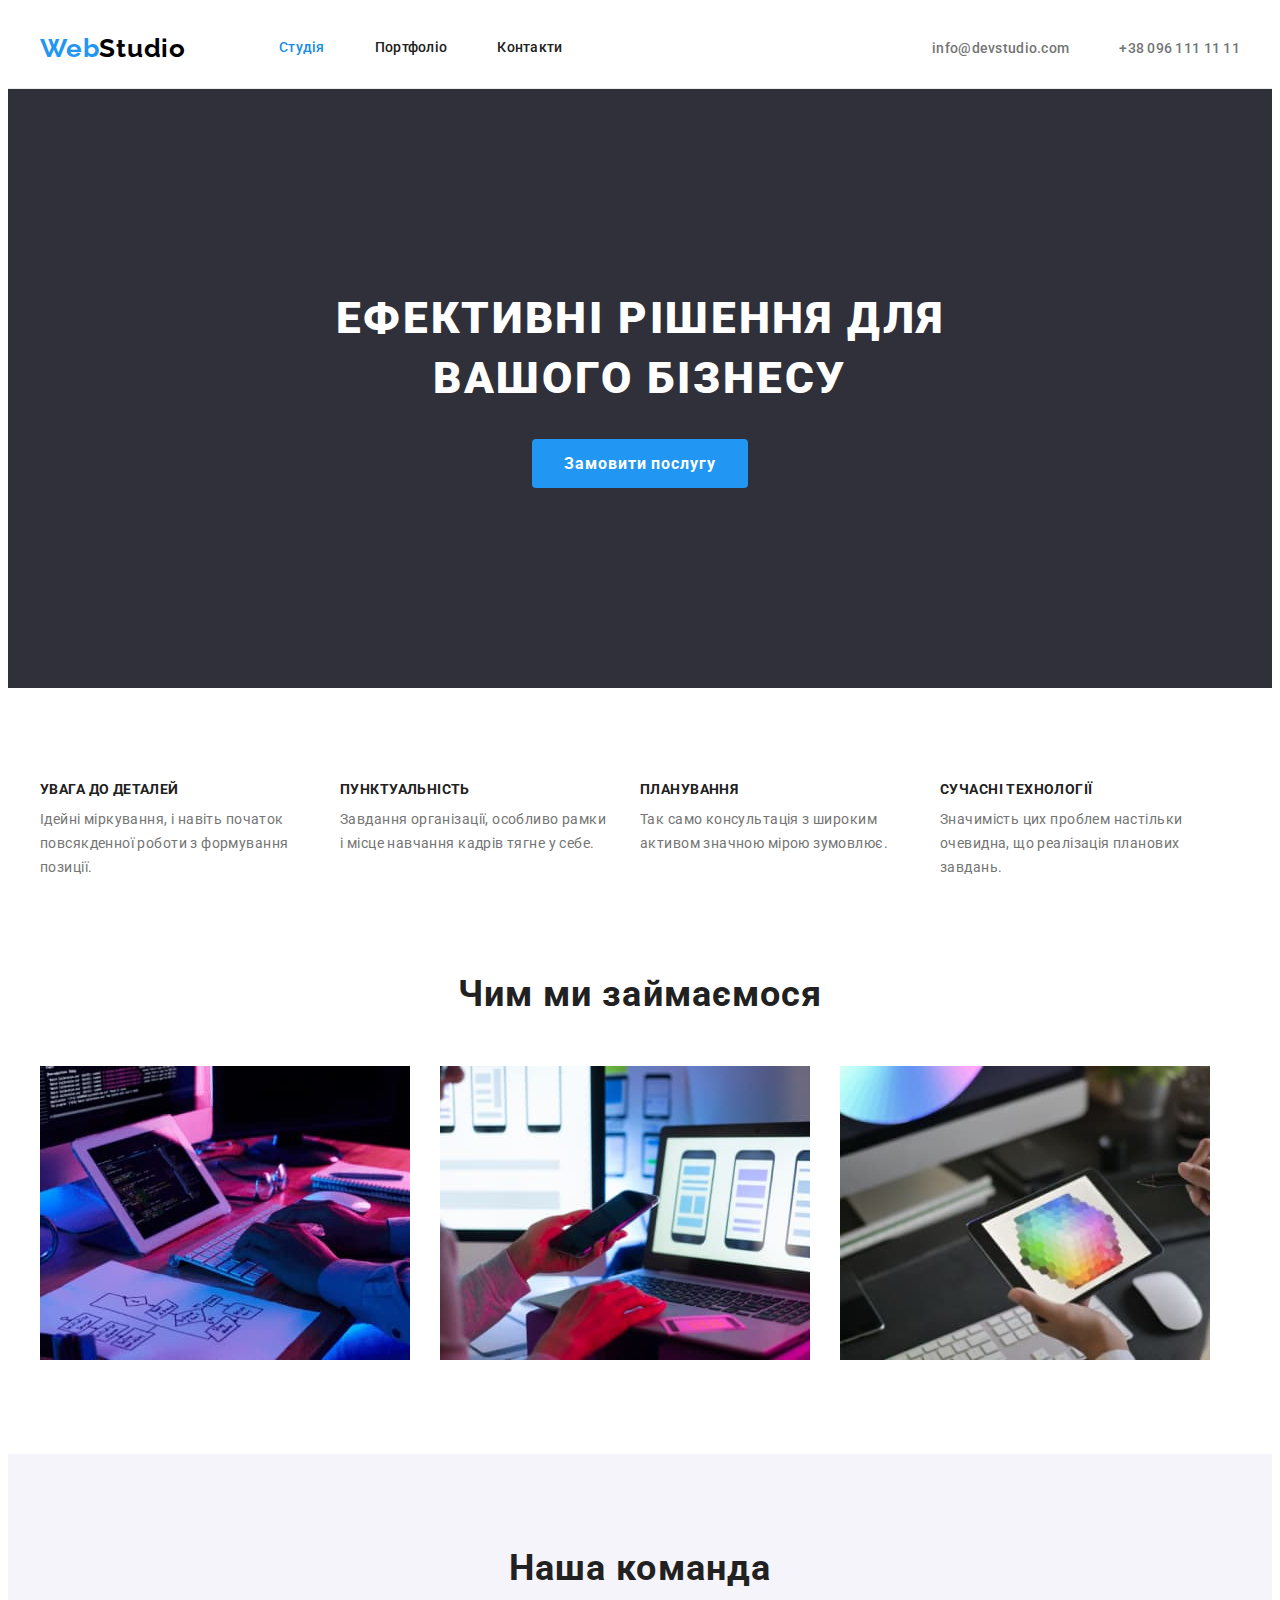
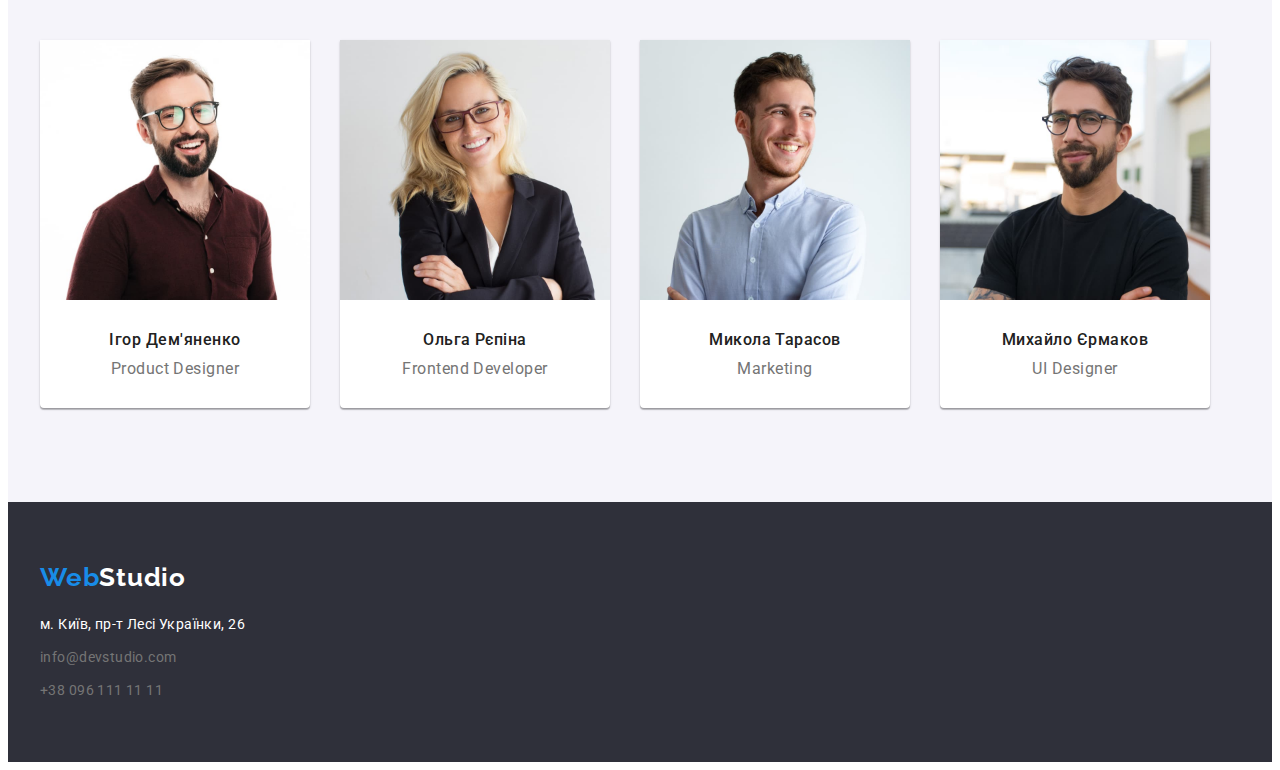
==== index.html @ 497a7726 "ADD HW3" ====
<!DOCTYPE html>
<html lang="uk">
  <head>
    <meta charset="UTF-8" />
    <meta http-equiv="X-UA-Compatible" content="IE=edge" />
    <meta name="viewport" content="width=device-width, initial-scale=1.0" />
    <title>Document</title>
    <link rel="preconnect" href="https://fonts.googleapis.com" />
    <link rel="preconnect" href="https://fonts.gstatic.com" crossorigin />
    <link
      href="https://fonts.googleapis.com/css2?family=Raleway:wght@700&family=Roboto:wght@400;500;700;900&display=swap"
      rel="stylesheet"
    />
    <link
      rel="stylesheet"
      href="https://cdnjs.cloudflare.com/ajax/libs/modern-normalize/1.1.0/modern-normalize.min.css"
      integrity="sha512-wpPYUAdjBVSE4KJnH1VR1HeZfpl1ub8YT/NKx4PuQ5NmX2tKuGu6U/JRp5y+Y8XG2tV+wKQpNHVUX03MfMFn9Q=="
      crossorigin="anonymous"
      referrerpolicy="no-referrer"
    />
    <link rel="stylesheet" href="./css/styles.css" />
  </head>
  <body>
    <header class="header">
      <div class="container header-body">
        <a href="./index.html" class="logo"><span class="logo-accent">Web</span>Studio</a>
        <nav>
          <ul class="nav">
            <li class="item"><a href="./index.html" class="nav-link current-page">Студія</a></li>
            <li class="item"><a href="./portfolio.html" class="nav-link">Портфоліо</a></li>
            <li class="item"><a href="" class="nav-link link-normalize">Контакти</a></li>
          </ul>
        </nav>
        <ul class="contact">
          <li class="item">
            <a href="mailto:info@devstudio.com" class="contact-link">info@devstudio.com</a>
          </li>
          <li class="item">
            <a href="tel:+380961111111" class="contact-link">+38 096 111 11 11</a>
          </li>
        </ul>
      </div>
    </header>
    <main>
      <section class="hero">
        <div class="container hero-body">
          <h1 class="hero-header">Ефективні рішення для вашого бізнесу</h1>
          <button type="button" class="hero-btn">Замовити послугу</button>
        </div>
      </section>
      <section class="features section">
        <div class="container">
          <h2 class="visually-hidden">Особливості</h2>
          <ul class="features-list">
            <li class="item">
              <h3 class="features-title">Увага до деталей</h3>
              <p class="features-text">
                Ідейні міркування, і навіть початок повсякденної роботи з формування позиції.
              </p>
            </li>
            <li class="item">
              <h3 class="features-title">Пунктуальність</h3>
              <p class="features-text">
                Завдання організації, особливо рамки і місце навчання кадрів тягне у себе.
              </p>
            </li>
            <li class="item">
              <h3 class="features-title">Планування</h3>
              <p class="features-text">
                Так само консультація з широким активом значною мірою зумовлює.
              </p>
            </li>
            <li class="item">
              <h3 class="features-title">Сучасні технології</h3>
              <p class="features-text">
                Значимість цих проблем настільки очевидна, що реалізація планових завдань.
              </p>
            </li>
          </ul>
        </div>
      </section>
      <section class="our-products section">
        <div class="container">
          <h2 class="secondary-title">Чим ми займаємося</h2>
          <ul class="our-products-list">
            <li class="item">
              <img src="./img/box-1.jpg" alt="Десктопні додатки" width="370" />
            </li>
            <li class="item">
              <img src="./img/box-2.jpg" alt="Мобільні додатки" width="370" />
            </li>
            <li class="item">
              <img src="./img/box-3.jpg" alt="Дизайнерські рішення" width="370" />
            </li>
          </ul>
        </div>
      </section>
      <section class="our-team section">
        <div class="container">
          <h2 class="secondary-title">Наша команда</h2>
          <ul class="our-team-list">
            <li class="our-team-item">
              <img src="./img/ihor-demianenko.jpg" alt="Ihor Demianenko" width="270" />
              <div class="body">
                <h3 class="our-team-title our-team-text">Ігор Дем'яненко</h3>
                <p lang="en" class="our-team-text">Product Designer</p>
              </div>
            </li>
            <li class="our-team-item">
              <img src="./img/olha-repina.jpg" alt="Olha Repina" width="270" />
              <div class="body">
                <h3 class="our-team-title our-team-text">Ольга Рєпіна</h3>
                <p lang="en" class="our-team-text">Frontend Developer</p>
              </div>
            </li>
            <li class="our-team-item">
              <img src="./img/mykola-tarasov.jpg" alt="Mykola Tarasov" width="270" />
              <div class="body">
                <h3 class="our-team-title our-team-text">Микола Тарасов</h3>
                <p lang="en" class="our-team-text">Marketing</p>
              </div>
            </li>
            <li class="our-team-item">
              <img src="./img/mykhailo-yermakov.jpg" alt="Mykhailo Yermakov" width="270" />
              <div class="body">
                <h3 class="our-team-title our-team-text">Михайло Єрмаков</h3>
                <p lang="en" class="our-team-text">UI Designer</p>
              </div>
            </li>
          </ul>
        </div>
      </section>
    </main>
    <footer class="footer">
      <div class="container">
        <a href="./index.html" class="footer-logo"
          ><span class="footer-logo-accent">Web</span>Studio</a
        >
        <address>
          <ul class="footer-contacts">
            <li class="item">
              <a
                href="https://goo.gl/maps/HTSRrRzDhA2f8Xus7"
                target="_blank"
                rel="noopener nofollow"
                class="link-normalize footer-contact footer-address"
              >
                м. Київ, пр-т Лесі Українки, 26
              </a>
            </li>
            <li class="item">
              <a href="mailto:info@devstudio.com" class="footer-contact">info@devstudio.com</a>
            </li>
            <li class="item">
              <a href="tel:+380961111111" class="footer-contact">+38 096 111 11 11</a>
            </li>
          </ul>
        </address>
      </div>
    </footer>
  </body>
</html>
---- css/styles.css ----
:root {
  --main-accent-color: #2196f3;
  --header-color: #212121;
  --text-color: #757575;
  --white-accent-color: #ffffff;
  --dark-bg-color: #2f303a;
  --white-bg-color: #ffffff;
  --grey-bg-color: #f5f4fa;
  --active-accent-color: #188ce8;
  --main-black-color: #000000;
}
body {
  font-family: 'Roboto', sans-serif;
  font-size: 14px;
  color: var(--text-color);
  background-color: var(--white-bg-color);
  letter-spacing: 0.01em;
}
p,
h1,
h2,
h3,
h4,
h5,
h6 {
  margin: 0;
}
ul,
ol {
  margin: 0;
  padding-left: 0;
  list-style-type: none;
}
button {
  cursor: pointer;
}
address {
  font-style: normal;
}
img {
  display: block;
  max-width: 100%;
  height: auto;
}
a {
  text-decoration: none;
}
.visually-hidden {
  position: absolute;
  width: 1px;
  height: 1px;
  margin: -1px;
  border: 0;
  padding: 0;
  white-space: nowrap;
  clip-path: inset(100%);
  clip: rect(0 0 0 0);
  overflow: hidden;
}
.container {
  width: 1200px;
  padding: 0 15px;
  margin: 0 auto;
}
.section {
  padding-top: 94px;
  padding-bottom: 94px;
}
.header {
  border-bottom: 1px solid #ececec;
}
.header-body {
  display: flex;
  align-items: center;
}
.nav-link.current-page {
  color: var(--active-accent-color);
}
.logo {
  margin-right: 93px;

  font-family: 'Raleway', sans-serif;
  font-weight: 700;
  font-size: 26px;
  line-height: 1.19;
  letter-spacing: 0.03em;
  color: var(--main-black-color);
}
.logo-accent {
  color: var(--main-accent-color);
}
.nav {
  display: flex;
}
.nav .item:not(:last-child) {
  margin-right: 50px;
}
.nav-link {
  display: inline-block;

  padding: 32px 0;

  font-weight: 500;
  font-size: 14px;
  line-height: 1.14;
  letter-spacing: 0.02em;
  color: var(--header-color);
}
.nav-link:hover,
.nav-link:focus {
  color: var(--main-accent-color);
}
.contact {
  display: flex;

  margin-left: auto;
}
.contact .item:not(:last-child) {
  margin-right: 50px;
}
.contact-link {
  padding: 32px 0;
  font-weight: 500;
  line-height: 1.14;
  letter-spacing: 0.02em;
  color: var(--text-color);
}
.contact-link:hover,
.contact-link:focus {
  color: var(--main-accent-color);
}
.hero {
  padding-top: 200px;
  padding-bottom: 200px;
  background: var(--dark-bg-color);
}
.hero-body {
  text-align: center;
}
.hero-header {
  margin: 0 auto;
  margin-bottom: 30px;
  width: 696px;
  font-weight: 900;
  font-size: 44px;
  line-height: 1.36;
  letter-spacing: 0.06em;
  text-transform: uppercase;
  color: var(--white-accent-color);
}
.hero-btn {
  padding: 10px 32px;

  border: none;
  border-radius: 4px;

  font-family: inherit;
  font-weight: 700;
  font-size: 16px;
  line-height: 1.86;
  text-align: center;
  letter-spacing: 0.06em;
  color: var(--white-accent-color);
  background-color: var(--main-accent-color);
}
.hero-btn:hover,
.hero-btn:focus {
  background-color: var(--active-accent-color);
}
.features {
}
.features-list {
  display: flex;
  gap: 30px;
}
.features-list .item {
  width: 270px;
}
.features-title {
  margin-bottom: 10px;

  font-size: 14px;
  font-weight: 700;
  line-height: 1.14;
  letter-spacing: 0.03em;
  text-transform: uppercase;
  color: var(--header-color);
}
.features-text {
  line-height: 1.71;
  letter-spacing: 0.03em;
}
.our-products {
  padding-top: 0;
}
.secondary-title {
  margin-bottom: 50px;

  font-weight: 700;
  font-size: 36px;
  line-height: 1.16;
  text-align: center;
  letter-spacing: 0.03em;
  color: var(--header-color);
}
.our-products-list {
  display: flex;
  gap: 30px;
}
.our-team {
  background-color: var(--grey-bg-color);
}
.our-team-list {
  display: flex;
  gap: 30px;
}
.our-team-item {
  background-color: var(--white-bg-color);
  box-shadow: 0px 1px 3px rgba(0, 0, 0, 0.12), 0px 1px 1px rgba(0, 0, 0, 0.14),
    0px 2px 1px rgba(0, 0, 0, 0.2);
  border-radius: 0px 0px 4px 4px;
}
.our-team-item .body {
  padding: 30px 0;
  margin: 0 auto;
}
.our-team-text {
  font-size: 16px;
  line-height: 1.19;
  text-align: center;
  letter-spacing: 0.03em;
}
.our-team-title {
  margin-bottom: 10px;

  font-weight: 500;
  color: var(--header-color);
}
.footer {
  padding-top: 60px;
  padding-bottom: 60px;

  background-color: var(--dark-bg-color);
}
.footer-logo {
  display: inline-block;
  margin-bottom: 20px;
  font-family: 'Raleway';
  font-weight: 700;
  font-size: 26px;
  line-height: 1.19;
  letter-spacing: 0.03em;
  color: var(--white-accent-color);
}
.footer-logo-accent {
  color: var(--active-accent-color);
}
.footer-contacts .item:not(:last-child) {
  margin-bottom: 9px;
}
.footer-contact {
  line-height: 1.71;
  letter-spacing: 0.03em;
  font-style: normal;
  color: var(--text-color);
}
.footer-contact:hover,
.footer-contact:focus {
  color: var(--active-accent-color);
}
.footer-address {
  color: var(--white-accent-color);
}
.portfolio {
  background-color: var(--white-bg-color);
}
.portfolio-buttons {
  display: flex;
  justify-content: center;
  margin-bottom: 50px;
}
.portfolio-buttons .item:not(:last-child) {
  margin-right: 8px;
}
.portfolio-btn {
  padding: 6px 22px;

  font-family: inherit;
  font-weight: 500;
  font-size: 16px;
  line-height: 1.62;
  text-align: center;
  letter-spacing: 0.03em;
  color: var(--header-color);
  background-color: var(--grey-bg-color);
  border: none;
  box-shadow: 0px 3px 1px rgba(0, 0, 0, 0.1), 0px 1px 2px rgba(0, 0, 0, 0.08),
    0px 2px 2px rgba(0, 0, 0, 0.12);
  border-radius: 4px;
  cursor: pointer;
}
.portfolio-btn:hover,
.portfolio-btn:focus {
  background-color: var(--active-accent-color);
  color: var(--white-accent-color);
}

.portfolio-items {
  display: flex;
  flex-wrap: wrap;
  gap: 30px;
}
.portfolio-item {
  display: inline-block;
  flex-basis: calc((100%-60px) / 3);
}
.wrap {
  padding: 20px 24px;
  border: 1px solid #eeeeee;
}

.portfolio-item-title {
  margin-bottom: 4px;

  font-weight: 700;
  font-size: 18px;
  line-height: 2;
  letter-spacing: 0.06em;
  color: var(--header-color);
}
.portfolio-item-text {
  font-size: 16px;
  line-height: 1.88;
  letter-spacing: 0.03em;
  color: var(--text-color);
}
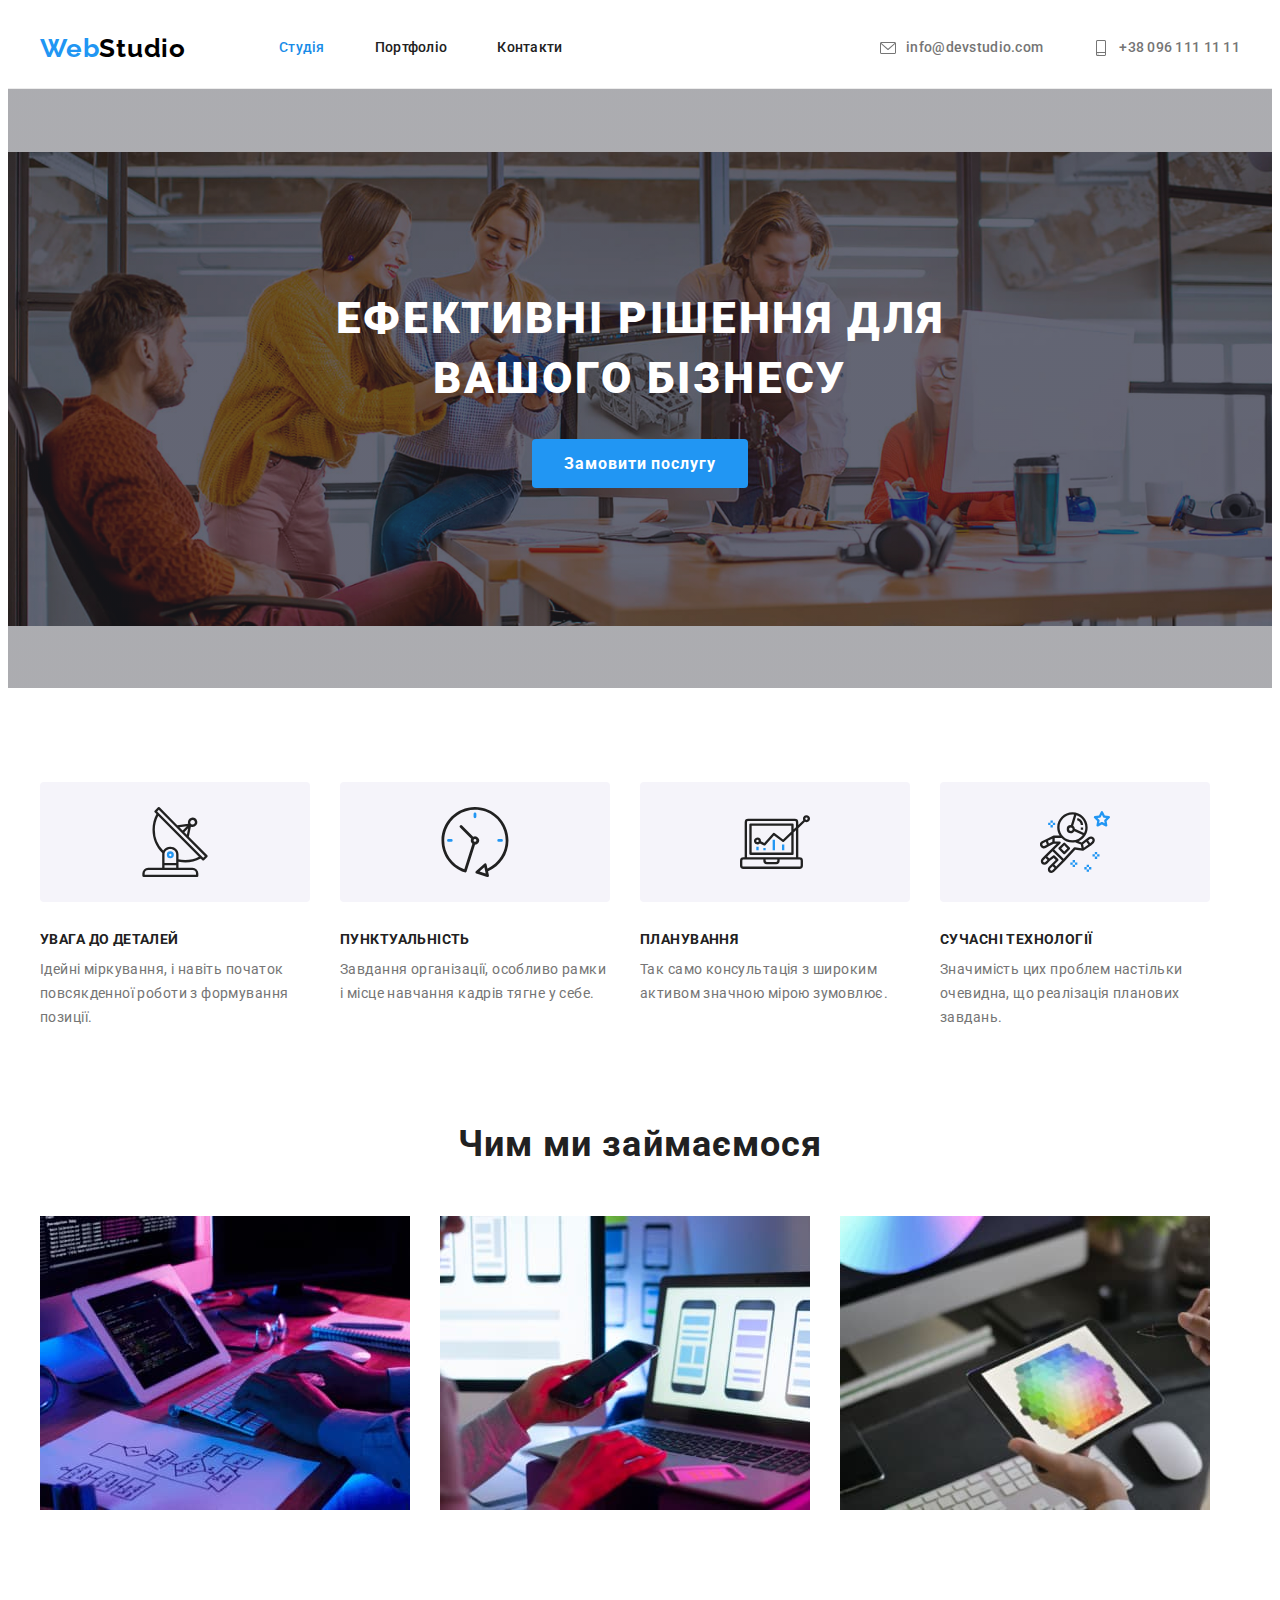
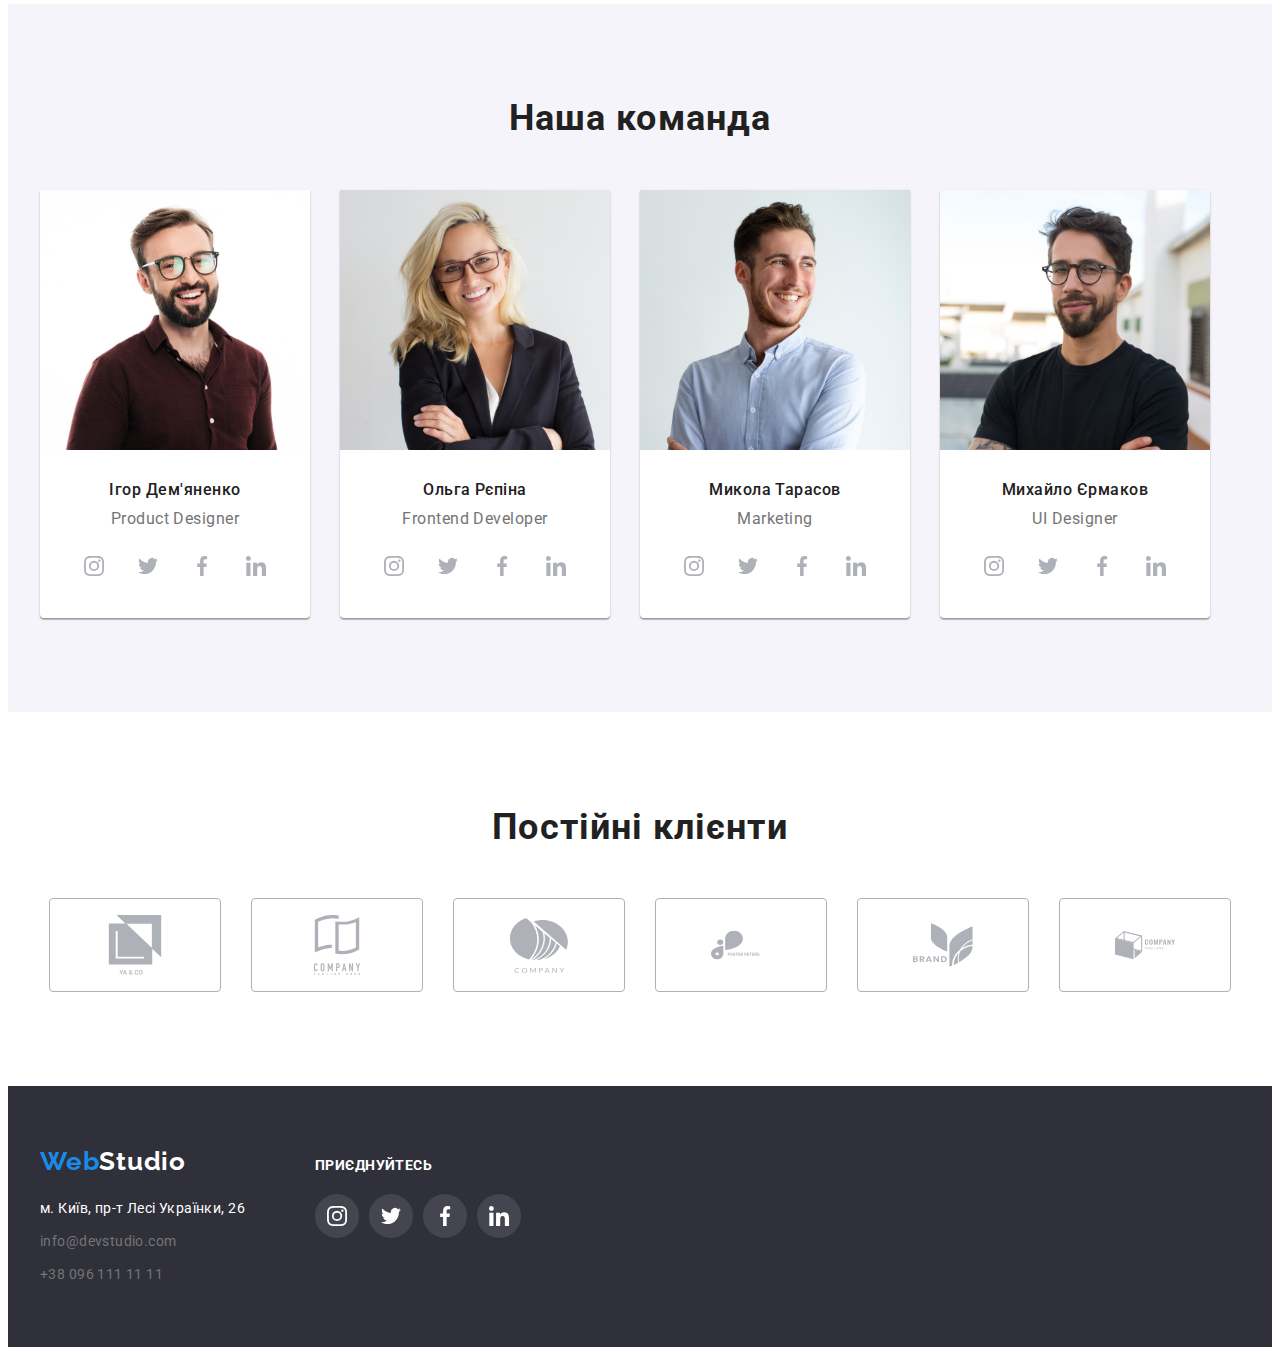
==== commit 30acd499: "виконано дз 4" ====
--- a/index.html
+++ b/index.html
@@ -33,10 +33,20 @@
         </nav>
         <ul class="contact">
           <li class="item">
-            <a href="mailto:info@devstudio.com" class="contact-link">info@devstudio.com</a>
+            <a href="mailto:info@devstudio.com" class="contact-link">
+              <svg class="contact-icon" width="16" height="16">
+                <use href="./img/icons.svg#envelope"></use>
+              </svg>
+              info@devstudio.com
+            </a>
           </li>
           <li class="item">
-            <a href="tel:+380961111111" class="contact-link">+38 096 111 11 11</a>
+            <a href="tel:+380961111111" class="contact-link">
+              <svg class="contact-icon" width="16" height="16">
+                <use href="./img/icons.svg#smartphone"></use>
+              </svg>
+              +38 096 111 11 11</a
+            >
           </li>
         </ul>
       </div>
@@ -53,24 +63,44 @@
           <h2 class="visually-hidden">Особливості</h2>
           <ul class="features-list">
             <li class="item">
+              <div class="feature-thumb">
+                <svg class="feature-icon" width="70" height="70">
+                  <use href="./img/icons.svg#antenna"></use>
+                </svg>
+              </div>
               <h3 class="features-title">Увага до деталей</h3>
               <p class="features-text">
                 Ідейні міркування, і навіть початок повсякденної роботи з формування позиції.
               </p>
             </li>
             <li class="item">
+              <div class="feature-thumb">
+                <svg class="feature-icon" width="70" height="70">
+                  <use href="./img/icons.svg#clock"></use>
+                </svg>
+              </div>
               <h3 class="features-title">Пунктуальність</h3>
               <p class="features-text">
                 Завдання організації, особливо рамки і місце навчання кадрів тягне у себе.
               </p>
             </li>
             <li class="item">
+              <div class="feature-thumb">
+                <svg class="feature-icon" width="70" height="70">
+                  <use href="./img/icons.svg#diagram"></use>
+                </svg>
+              </div>
               <h3 class="features-title">Планування</h3>
               <p class="features-text">
                 Так само консультація з широким активом значною мірою зумовлює.
               </p>
             </li>
             <li class="item">
+              <div class="feature-thumb">
+                <svg class="feature-icon" width="70" height="70">
+                  <use href="./img/icons.svg#astronaut"></use>
+                </svg>
+              </div>
               <h3 class="features-title">Сучасні технології</h3>
               <p class="features-text">
                 Значимість цих проблем настільки очевидна, що реалізація планових завдань.
@@ -104,6 +134,36 @@
               <div class="body">
                 <h3 class="our-team-title our-team-text">Ігор Дем'яненко</h3>
                 <p lang="en" class="our-team-text">Product Designer</p>
+                <ul class="our-team-cosials">
+                  <li class="item">
+                    <a href="#" class="soc-link" aria-label="instagram">
+                      <svg class="link-icon" width="20" height="20">
+                        <use href="./img/icons.svg#instagram"></use>
+                      </svg>
+                    </a>
+                  </li>
+                  <li class="item">
+                    <a href="#" class="soc-link" aria-label="twitter">
+                      <svg class="link-icon" width="20" height="20">
+                        <use href="./img/icons.svg#twitter"></use>
+                      </svg>
+                    </a>
+                  </li>
+                  <li class="item">
+                    <a href="#" class="soc-link" aria-label="facebook">
+                      <svg class="link-icon" width="20" height="20">
+                        <use href="./img/icons.svg#facebook"></use>
+                      </svg>
+                    </a>
+                  </li>
+                  <li class="item">
+                    <a href="#" class="soc-link" aria-label="linkedin">
+                      <svg class="link-icon" width="20" height="20">
+                        <use href="./img/icons.svg#linkedin"></use>
+                      </svg>
+                    </a>
+                  </li>
+                </ul>
               </div>
             </li>
             <li class="our-team-item">
@@ -111,6 +171,36 @@
               <div class="body">
                 <h3 class="our-team-title our-team-text">Ольга Рєпіна</h3>
                 <p lang="en" class="our-team-text">Frontend Developer</p>
+                <ul class="our-team-cosials">
+                  <li class="item">
+                    <a href="#" class="soc-link" aria-label="instagram">
+                      <svg class="link-icon" width="20" height="20">
+                        <use href="./img/icons.svg#instagram"></use>
+                      </svg>
+                    </a>
+                  </li>
+                  <li class="item">
+                    <a href="#" class="soc-link" aria-label="twitter">
+                      <svg class="link-icon" width="20" height="20">
+                        <use href="./img/icons.svg#twitter"></use>
+                      </svg>
+                    </a>
+                  </li>
+                  <li class="item">
+                    <a href="#" class="soc-link" aria-label="facebook">
+                      <svg class="link-icon" width="20" height="20">
+                        <use href="./img/icons.svg#facebook"></use>
+                      </svg>
+                    </a>
+                  </li>
+                  <li class="item">
+                    <a href="#" class="soc-link" aria-label="linkedin">
+                      <svg class="link-icon" width="20" height="20">
+                        <use href="./img/icons.svg#linkedin"></use>
+                      </svg>
+                    </a>
+                  </li>
+                </ul>
               </div>
             </li>
             <li class="our-team-item">
@@ -118,6 +208,36 @@
               <div class="body">
                 <h3 class="our-team-title our-team-text">Микола Тарасов</h3>
                 <p lang="en" class="our-team-text">Marketing</p>
+                <ul class="our-team-cosials">
+                  <li class="item">
+                    <a href="#" class="soc-link" aria-label="instagram">
+                      <svg class="link-icon" width="20" height="20">
+                        <use href="./img/icons.svg#instagram"></use>
+                      </svg>
+                    </a>
+                  </li>
+                  <li class="item">
+                    <a href="#" class="soc-link" aria-label="twitter">
+                      <svg class="link-icon" width="20" height="20">
+                        <use href="./img/icons.svg#twitter"></use>
+                      </svg>
+                    </a>
+                  </li>
+                  <li class="item">
+                    <a href="#" class="soc-link" aria-label="facebook">
+                      <svg class="link-icon" width="20" height="20">
+                        <use href="./img/icons.svg#facebook"></use>
+                      </svg>
+                    </a>
+                  </li>
+                  <li class="item">
+                    <a href="#" class="soc-link" aria-label="linkedin">
+                      <svg class="link-icon" width="20" height="20">
+                        <use href="./img/icons.svg#linkedin"></use>
+                      </svg>
+                    </a>
+                  </li>
+                </ul>
               </div>
             </li>
             <li class="our-team-item">
@@ -125,37 +245,151 @@
               <div class="body">
                 <h3 class="our-team-title our-team-text">Михайло Єрмаков</h3>
                 <p lang="en" class="our-team-text">UI Designer</p>
-              </div>
+                <ul class="our-team-cosials">
+                  <li class="item">
+                    <a href="#" class="soc-link" aria-label="instagram">
+                      <svg class="link-icon" width="20" height="20">
+                        <use href="./img/icons.svg#instagram"></use>
+                      </svg>
+                    </a>
+                  </li>
+                  <li class="item">
+                    <a href="#" class="soc-link" aria-label="twitter">
+                      <svg class="link-icon" width="20" height="20">
+                        <use href="./img/icons.svg#twitter"></use>
+                      </svg>
+                    </a>
+                  </li>
+                  <li class="item">
+                    <a href="#" class="soc-link" aria-label="facebook">
+                      <svg class="link-icon" width="20" height="20">
+                        <use href="./img/icons.svg#facebook"></use>
+                      </svg>
+                    </a>
+                  </li>
+                  <li class="item">
+                    <a href="#" class="soc-link" aria-label="linkedin">
+                      <svg class="link-icon" width="20" height="20">
+                        <use href="./img/icons.svg#linkedin"></use>
+                      </svg>
+                    </a>
+                  </li>
+                </ul>
+              </div>
+            </li>
+          </ul>
+        </div>
+      </section>
+      <section class="customers section">
+        <div class="container">
+          <h2 class="customers-title">Постійні клієнти</h2>
+          <ul class="customers-list">
+            <li class="customer">
+              <a href="#" class="customer-link">
+                <svg class="customer-icon" width="106" height="60">
+                  <use href="./img/icons.svg#client1"></use>
+                </svg>
+              </a>
+            </li>
+            <li class="customer">
+              <a href="#" class="customer-link">
+                <svg class="customer-icon" width="106" height="60">
+                  <use href="./img/icons.svg#client2"></use>
+                </svg>
+              </a>
+            </li>
+            <li class="customer">
+              <a href="#" class="customer-link">
+                <svg class="customer-icon" width="106" height="60">
+                  <use href="./img/icons.svg#client3"></use>
+                </svg>
+              </a>
+            </li>
+            <li class="customer">
+              <a href="#" class="customer-link">
+                <svg class="customer-icon" width="106" height="60">
+                  <use href="./img/icons.svg#client4"></use>
+                </svg>
+              </a>
+            </li>
+            <li class="customer">
+              <a href="#" class="customer-link">
+                <svg class="customer-icon" width="106" height="60">
+                  <use href="./img/icons.svg#client5"></use>
+                </svg>
+              </a>
+            </li>
+            <li class="customer">
+              <a href="#" class="customer-link">
+                <svg class="customer-icon" width="106" height="60">
+                  <use href="./img/icons.svg#client6"></use>
+                </svg>
+              </a>
             </li>
           </ul>
         </div>
       </section>
     </main>
     <footer class="footer">
-      <div class="container">
-        <a href="./index.html" class="footer-logo"
-          ><span class="footer-logo-accent">Web</span>Studio</a
-        >
-        <address>
-          <ul class="footer-contacts">
-            <li class="item">
-              <a
-                href="https://goo.gl/maps/HTSRrRzDhA2f8Xus7"
-                target="_blank"
-                rel="noopener nofollow"
-                class="link-normalize footer-contact footer-address"
-              >
-                м. Київ, пр-т Лесі Українки, 26
-              </a>
-            </li>
-            <li class="item">
-              <a href="mailto:info@devstudio.com" class="footer-contact">info@devstudio.com</a>
-            </li>
-            <li class="item">
-              <a href="tel:+380961111111" class="footer-contact">+38 096 111 11 11</a>
-            </li>
-          </ul>
-        </address>
+      <div class="container footer-wrap">
+        <div class="address-wrap">
+          <a href="./index.html" class="footer-logo"
+            ><span class="footer-logo-accent">Web</span>Studio</a
+          >
+          <address>
+            <ul class="footer-contacts">
+              <li class="item">
+                <a
+                  href="https://goo.gl/maps/HTSRrRzDhA2f8Xus7"
+                  target="_blank"
+                  rel="noopener nofollow"
+                  class="link-normalize footer-contact footer-address"
+                >
+                  м. Київ, пр-т Лесі Українки, 26
+                </a>
+              </li>
+              <li class="item">
+                <a href="mailto:info@devstudio.com" class="footer-contact">info@devstudio.com</a>
+              </li>
+              <li class="item">
+                <a href="tel:+380961111111" class="footer-contact">+38 096 111 11 11</a>
+              </li>
+            </ul>
+          </address>
+        </div>
+        <div class="social-links-wrap">
+          <h2 class="social-links-title">приєднуйтесь</h2>
+          <ul class="social-links-list">
+            <li class="item">
+              <a href="#" class="social-link">
+                <svg class="social-link-icon" width="20" height="20">
+                  <use href="./img/icons.svg#instagram"></use>
+                </svg>
+              </a>
+            </li>
+            <li class="item">
+              <a href="#" class="social-link">
+                <svg class="social-link-icon" width="20" height="20">
+                  <use href="./img/icons.svg#twitter"></use>
+                </svg>
+              </a>
+            </li>
+            <li class="item">
+              <a href="#" class="social-link">
+                <svg class="social-link-icon" width="20" height="20">
+                  <use href="./img/icons.svg#facebook"></use>
+                </svg>
+              </a>
+            </li>
+            <li class="item">
+              <a href="#" class="social-link">
+                <svg class="social-link-icon" width="20" height="20">
+                  <use href="./img/icons.svg#linkedin"></use>
+                </svg>
+              </a>
+            </li>
+          </ul>
+        </div>
       </div>
     </footer>
   </body>
--- a/css/styles.css
+++ b/css/styles.css
@@ -8,6 +8,7 @@
   --grey-bg-color: #f5f4fa;
   --active-accent-color: #188ce8;
   --main-black-color: #000000;
+  --icon-color: #afb1b8;
 }
 body {
   font-family: 'Roboto', sans-serif;
@@ -115,16 +116,26 @@
 
   margin-left: auto;
 }
+
 .contact .item:not(:last-child) {
   margin-right: 50px;
 }
 .contact-link {
+  display: flex;
+  align-items: center;
+
   padding: 32px 0;
+
   font-weight: 500;
   line-height: 1.14;
   letter-spacing: 0.02em;
   color: var(--text-color);
 }
+.contact-icon {
+  margin-right: 10px;
+
+  fill: currentColor;
+}
 .contact-link:hover,
 .contact-link:focus {
   color: var(--main-accent-color);
@@ -132,7 +143,12 @@
 .hero {
   padding-top: 200px;
   padding-bottom: 200px;
-  background: var(--dark-bg-color);
+
+  background-image: linear-gradient(rgba(47, 48, 58, 0.4), rgba(47, 48, 58, 0.4)),
+    url(../img/hero.jpg);
+  background-repeat: no-repeat;
+  background-position: center;
+  background-size: contain;
 }
 .hero-body {
   text-align: center;
@@ -167,14 +183,22 @@
 .hero-btn:focus {
   background-color: var(--active-accent-color);
 }
-.features {
-}
 .features-list {
   display: flex;
   gap: 30px;
 }
 .features-list .item {
   width: 270px;
+}
+.feature-thumb {
+  width: 270px;
+  height: 120px;
+  display: flex;
+  align-items: center;
+  justify-content: center;
+  margin-bottom: 30px;
+  background-color: var(--grey-bg-color);
+  border-radius: 4px;
 }
 .features-title {
   margin-bottom: 10px;
@@ -236,11 +260,108 @@
   font-weight: 500;
   color: var(--header-color);
 }
+.our-team-cosials {
+  margin-top: 16px;
+  display: flex;
+  justify-content: center;
+  gap: 10px;
+}
+.soc-link {
+  display: flex;
+  align-items: center;
+  justify-content: center;
+  width: 44px;
+  height: 44px;
+  border-radius: 50%;
+  color: var(--icon-color);
+}
+.soc-link:hover,
+.soc-link:focus {
+  background-color: var(--active-accent-color);
+  color: var(--white-accent-color);
+}
+.link-icon {
+  fill: currentColor;
+}
+.customers-title {
+  font-weight: 700;
+  font-size: 36px;
+  line-height: 1.17;
+  text-align: center;
+  letter-spacing: 0.03em;
+  color: var(--header-color);
+  margin-bottom: 50px;
+}
+.customers-list {
+  display: flex;
+  justify-content: center;
+  gap: 30px;
+}
+.customer-link {
+  display: flex;
+  justify-content: center;
+  align-items: center;
+  width: 170px;
+  height: 92px;
+  border: 1px solid var(--icon-color);
+  border-radius: 4px;
+  color: var(--icon-color);
+}
+.customer-link:hover,
+.customer-link:focus {
+  color: var(--active-accent-color);
+  border: 1px solid var(--active-accent-color);
+}
+.customer-icon {
+  fill: currentColor;
+}
 .footer {
   padding-top: 60px;
   padding-bottom: 60px;
 
   background-color: var(--dark-bg-color);
+}
+.footer-wrap {
+  display: flex;
+  gap: 70px;
+}
+.social-links-wrap {
+  padding-top: 12px;
+}
+.social-links-title {
+  margin-bottom: 20px;
+
+  font-weight: 700;
+  font-size: 14px;
+  line-height: 1.14;
+  letter-spacing: 0.03em;
+  text-transform: uppercase;
+  color: var(--white-accent-color);
+}
+.social-links-list {
+  display: flex;
+  align-items: center;
+  gap: 10px;
+}
+
+.social-link {
+  display: flex;
+  align-items: center;
+  justify-content: center;
+
+  width: 44px;
+  height: 44px;
+
+  border-radius: 50%;
+  color: var(--white-accent-color);
+  background-color: rgba(255, 255, 255, 0.1);
+}
+.social-link-icon {
+  fill: currentColor;
+}
+.social-link:hover,
+.social-link:focus {
+  background-color: var(--active-accent-color);
 }
 .footer-logo {
   display: inline-block;
@@ -294,8 +415,6 @@
   color: var(--header-color);
   background-color: var(--grey-bg-color);
   border: none;
-  box-shadow: 0px 3px 1px rgba(0, 0, 0, 0.1), 0px 1px 2px rgba(0, 0, 0, 0.08),
-    0px 2px 2px rgba(0, 0, 0, 0.12);
   border-radius: 4px;
   cursor: pointer;
 }
@@ -303,6 +422,8 @@
 .portfolio-btn:focus {
   background-color: var(--active-accent-color);
   color: var(--white-accent-color);
+  box-shadow: 0px 3px 1px rgba(0, 0, 0, 0.1), 0px 1px 2px rgba(0, 0, 0, 0.08),
+    0px 2px 2px rgba(0, 0, 0, 0.12);
 }
 
 .portfolio-items {
@@ -314,6 +435,11 @@
   display: inline-block;
   flex-basis: calc((100%-60px) / 3);
 }
+.portfolio-item:hover,
+.portfolio-item:focus {
+  box-shadow: 0px 1px 1px rgba(0, 0, 0, 0.12), 0px 4px 4px rgba(0, 0, 0, 0.06),
+    1px 4px 6px rgba(0, 0, 0, 0.16);
+}
 .wrap {
   padding: 20px 24px;
   border: 1px solid #eeeeee;
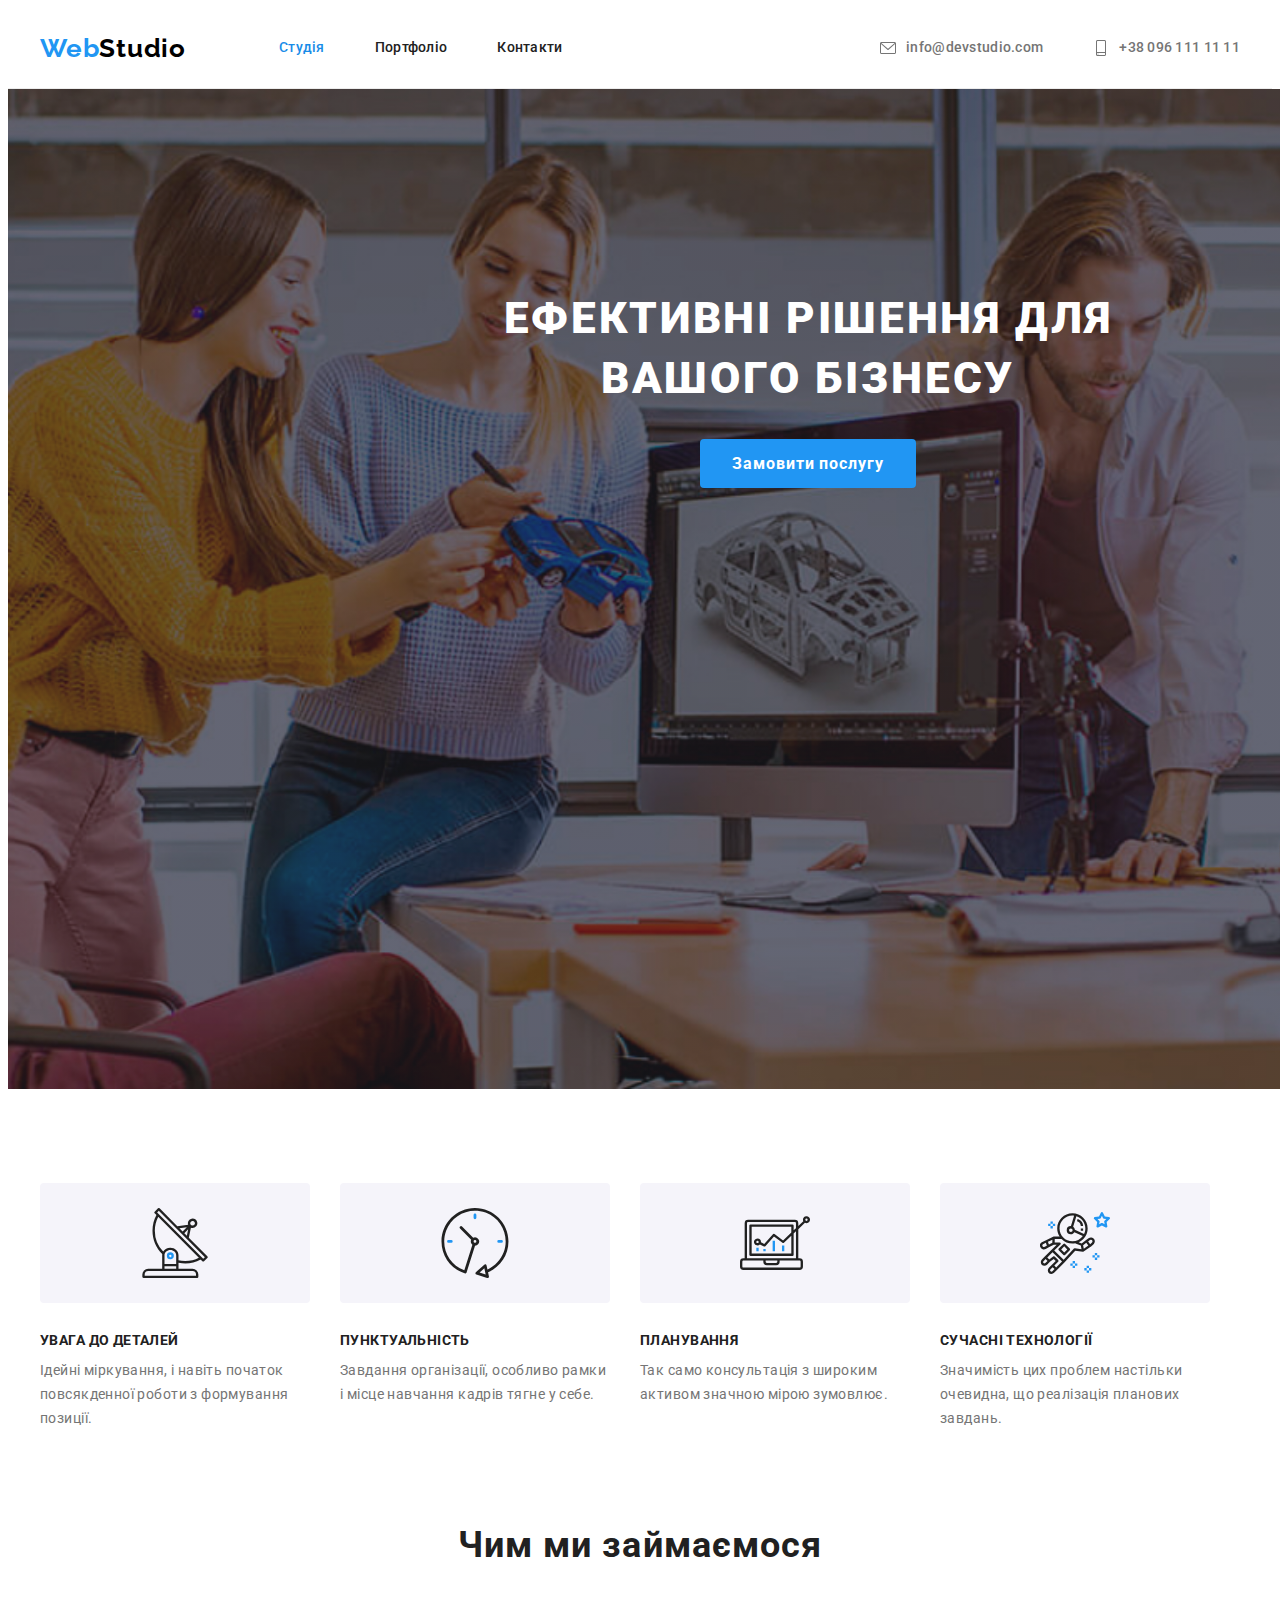
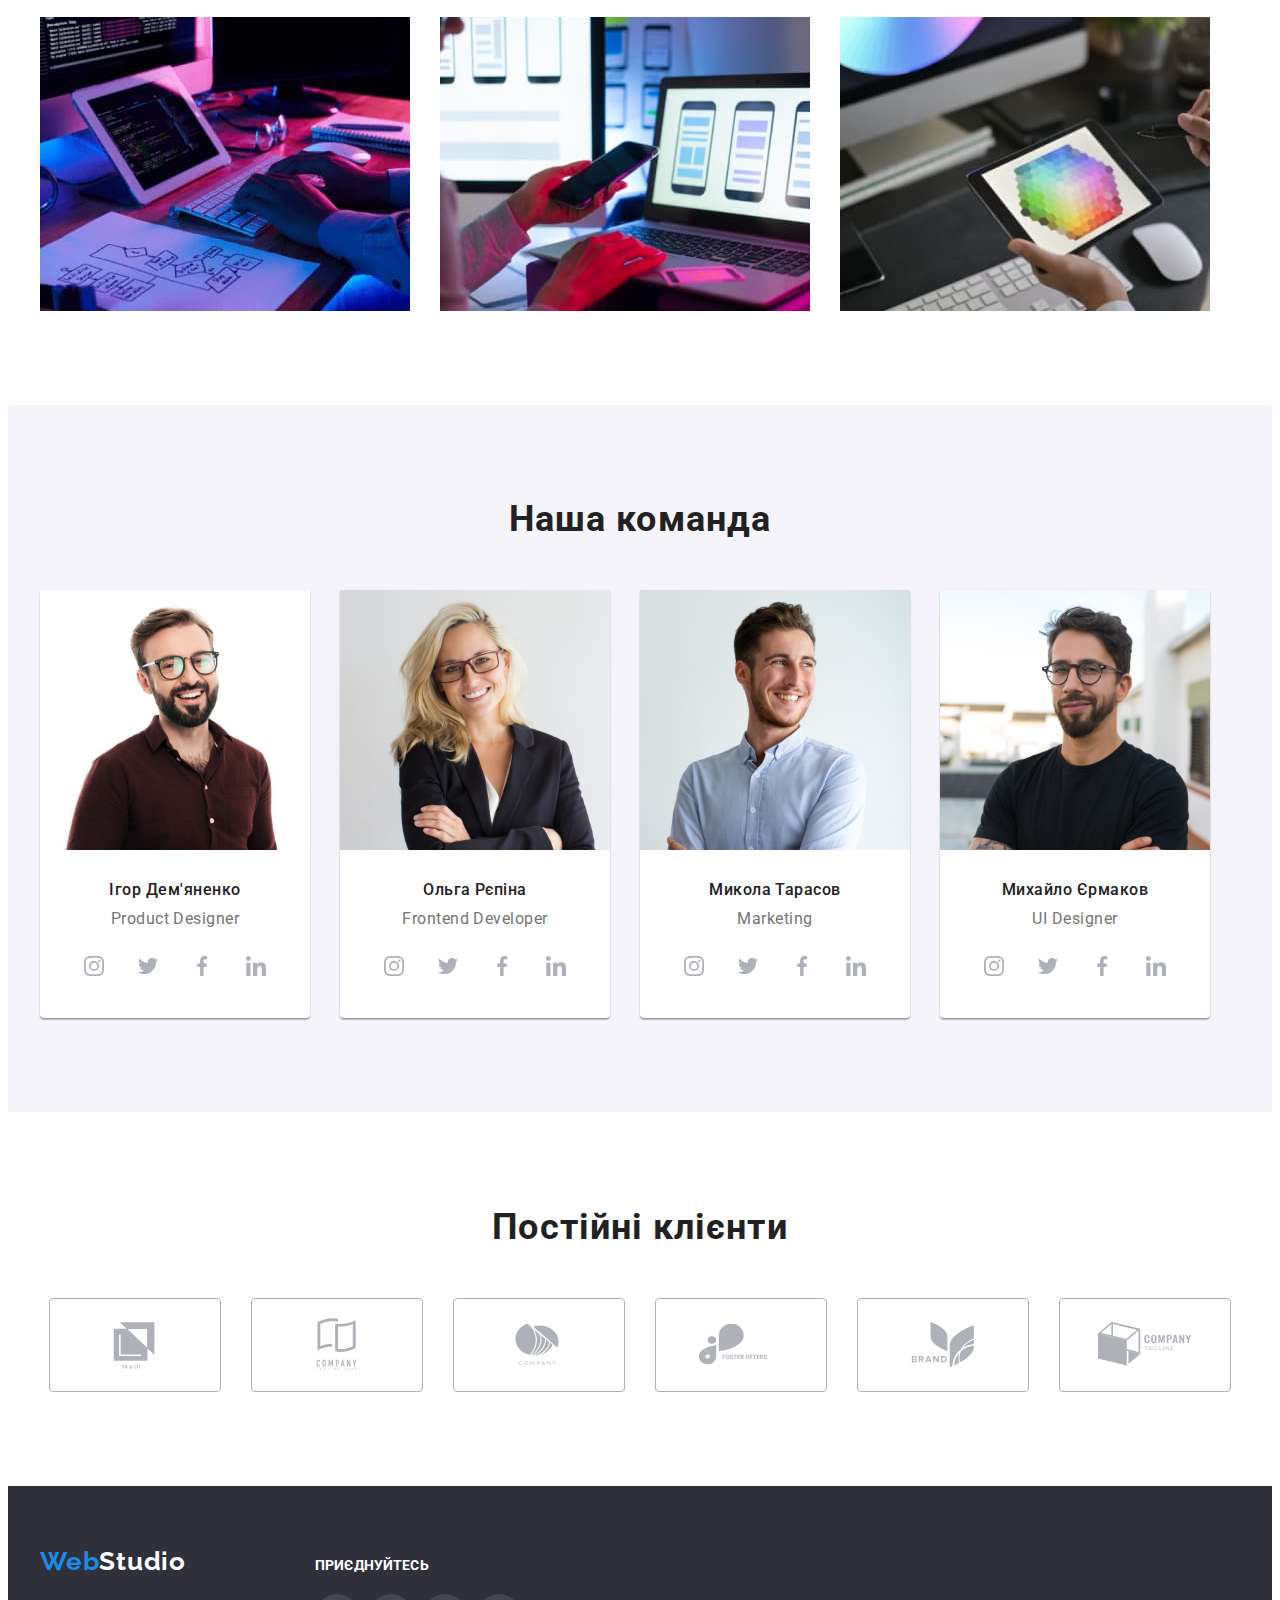
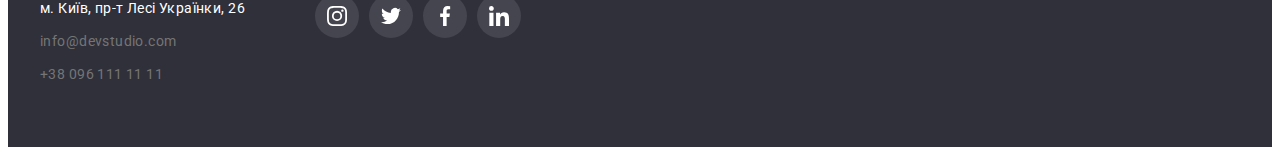
==== commit f7a94623: "невеликі зміни" ====
--- a/index.html
+++ b/index.html
@@ -358,7 +358,7 @@
           </address>
         </div>
         <div class="social-links-wrap">
-          <h2 class="social-links-title">приєднуйтесь</h2>
+          <p class="social-links-title">приєднуйтесь</p>
           <ul class="social-links-list">
             <li class="item">
               <a href="#" class="social-link">
--- a/css/styles.css
+++ b/css/styles.css
@@ -148,7 +148,10 @@
     url(../img/hero.jpg);
   background-repeat: no-repeat;
   background-position: center;
-  background-size: contain;
+  background-size: cover;
+  min-width: 1600px;
+  height: 600px;
+  margin: 0 auto;
 }
 .hero-body {
   text-align: center;
@@ -323,18 +326,16 @@
 }
 .footer-wrap {
   display: flex;
+  align-items: baseline;
   gap: 70px;
 }
 .social-links-wrap {
-  padding-top: 12px;
 }
 .social-links-title {
   margin-bottom: 20px;
 
   font-weight: 700;
-  font-size: 14px;
   line-height: 1.14;
-  letter-spacing: 0.03em;
   text-transform: uppercase;
   color: var(--white-accent-color);
 }
